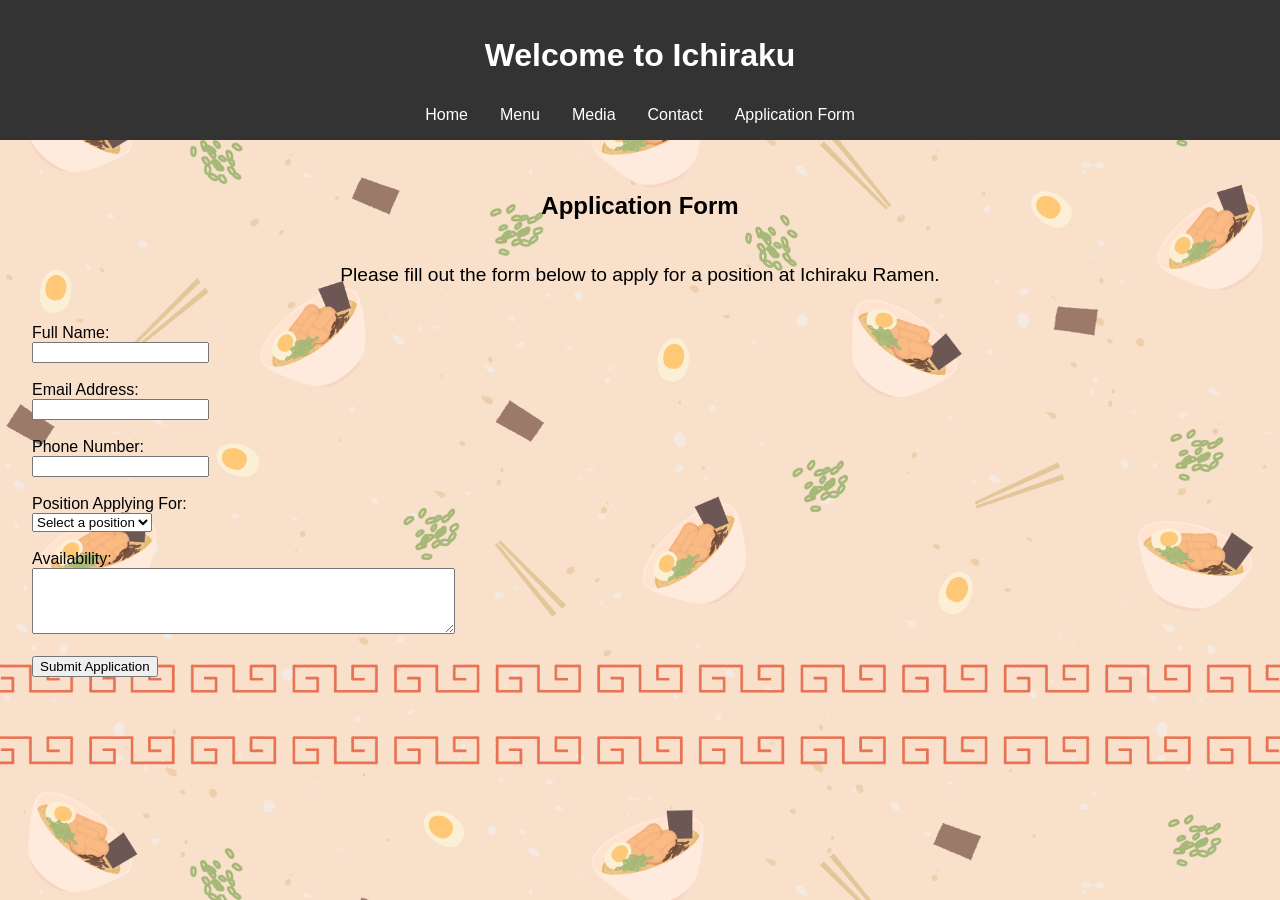
==== application.html @ 47bed595 "Created an About Application page" ====
<!DOCTYPE html>
<html lang="en">
<head>
    <meta charset="UTF-8">
    <meta name="viewport" content="width=device-width, initial-scale=1.0">
    <title>ichiraku - Application Page</title>
    <link rel="stylesheet" href="main.css">
    <link rel="shortcut icon" href="images/icon.jpg">
</head>
<body>
    <header>
        <h1>Welcome to Ichiraku</h1>
        <nav>
            <ul>
                <li><a href="index.html">Home</a></li>
                <li><a href="ramen.html">Menu</a></li>
                <li><a href="media.html">Media</a></li>
                <li><a href="contact.html">Contact</a></li>
                <li><a href="form.html">Application Form</a></li>
            </ul>
        </nav>
    </header>
    <main>
        <div class="application-form">
            <h2>Application Form</h2>
            <p>Please fill out the form below to apply for a position at Ichiraku Ramen.</p>
            <form action="submit_application.php" method="post">
                <label for="name">Full Name:</label><br>
                <input type="text" id="name" name="name" required><br><br>

                <label for="email">Email Address:</label><br>
                <input type="email" id="email" name="email" required><br><br>

                <label for="phone">Phone Number:</label><br>
                <input type="tel" id="phone" name="phone" required><br><br>

                <label for="position">Position Applying For:</label><br>
                <select id="position" name="position" required>
                    <option value="">Select a position</option>
                    <option value="server">Server</option>
                    <option value="kitchen_staff">Kitchen Staff</option>
                    <option value="cashier">Cashier</option>
                </select><br><br>

                <label for="availability">Availability:</label><br>
                <textarea id="availability" name="availability" rows="4" cols="50" required></textarea><br><br>

                <input type="submit" value="Submit Application">
            </form>
    
</body>
</html>
---- main.css ----
body {
    font-family: Arial, sans-serif;
    margin: 0;
    padding: 0;
    background-color: #f4f4f4;
    background-image: url('images/background.png');
    background-repeat: repeat;
    background-position: center;
    background-size: cover;
}

header {
    background-color: #333;
    color: #fff;
    padding: 1em;
    text-align: center;
}

nav ul {
    list-style-type: none;
    padding: 0;
    margin: 0;
    display: flex;
    justify-content: center;
}

nav ul li {
    margin: 0 1em;
}

nav ul li a {
    color: #fff;
    text-decoration: none;
}

main {
    padding: 2em;
}

section {
    margin-bottom: 2em;
    text-align: center;
}

ul {
    display: flex;
    justify-content: space-around;
    flex-wrap: wrap;
    list-style-type: none;
}

footer {
    background-color: #333;
    color: #fff;
    text-align: center;
    padding: 1em;
    bottom: 0;
    width: 100%;
}

/* this is ramen menu  */
table {
    border-collapse: collapse;
   margin-left: auto;
   margin-right: auto;
   height: 100px;
}

caption {
    text-align: center;
    margin-top: 0.5em;
    font-style: italic;
    padding: 2em;
    font-size: 1.2em;
}

th {
    border: 1px solid #ddd;
    padding: 0.5em;
    width: 150px;
}

td {
    border: 1px solid #ddd;
    padding: 0.5em;
    text-align: center;
    width: 150px;
}

/* this is media  */
.social-media {
    padding: 2em;
    justify-content: center;
}

/* this is contact  */
.contact-form {
    max-width: 400px;
    margin: 0 auto;
    padding: 2em;
    text-align: center;
    font-size: 1em;
    background-color: #fff;
    border-radius: 5px;
    box-shadow: 0 0 10px rgba(0, 0, 0, 0.1);
}

h1 {
    margin-bottom: 1em;
    text-align: center;
}

h2 {
    margin-bottom: 1em;
    text-align: center;
}

p {
    margin-bottom: 1em;
    text-align: center;
}

.contact-us {
    text-align: center;
    margin-top: 2em;
    font-size: 2em;
}

/* this is application form */

h3 {
    margin-bottom: 1em;
    text-align: center;
}

.application-form p {
    margin-bottom: 1em;
    text-align: center;
    font-size: 1.2em;
    padding: 1em;
}

.applylink {
    display: inline-block;
    font-size: 1.2em;
    padding: 0.5em 1em;
    background-color:red;
    color: #fff;
    text-decoration: none;
    border-radius: 5px;
    transition: background-color 0.3s ease;
}
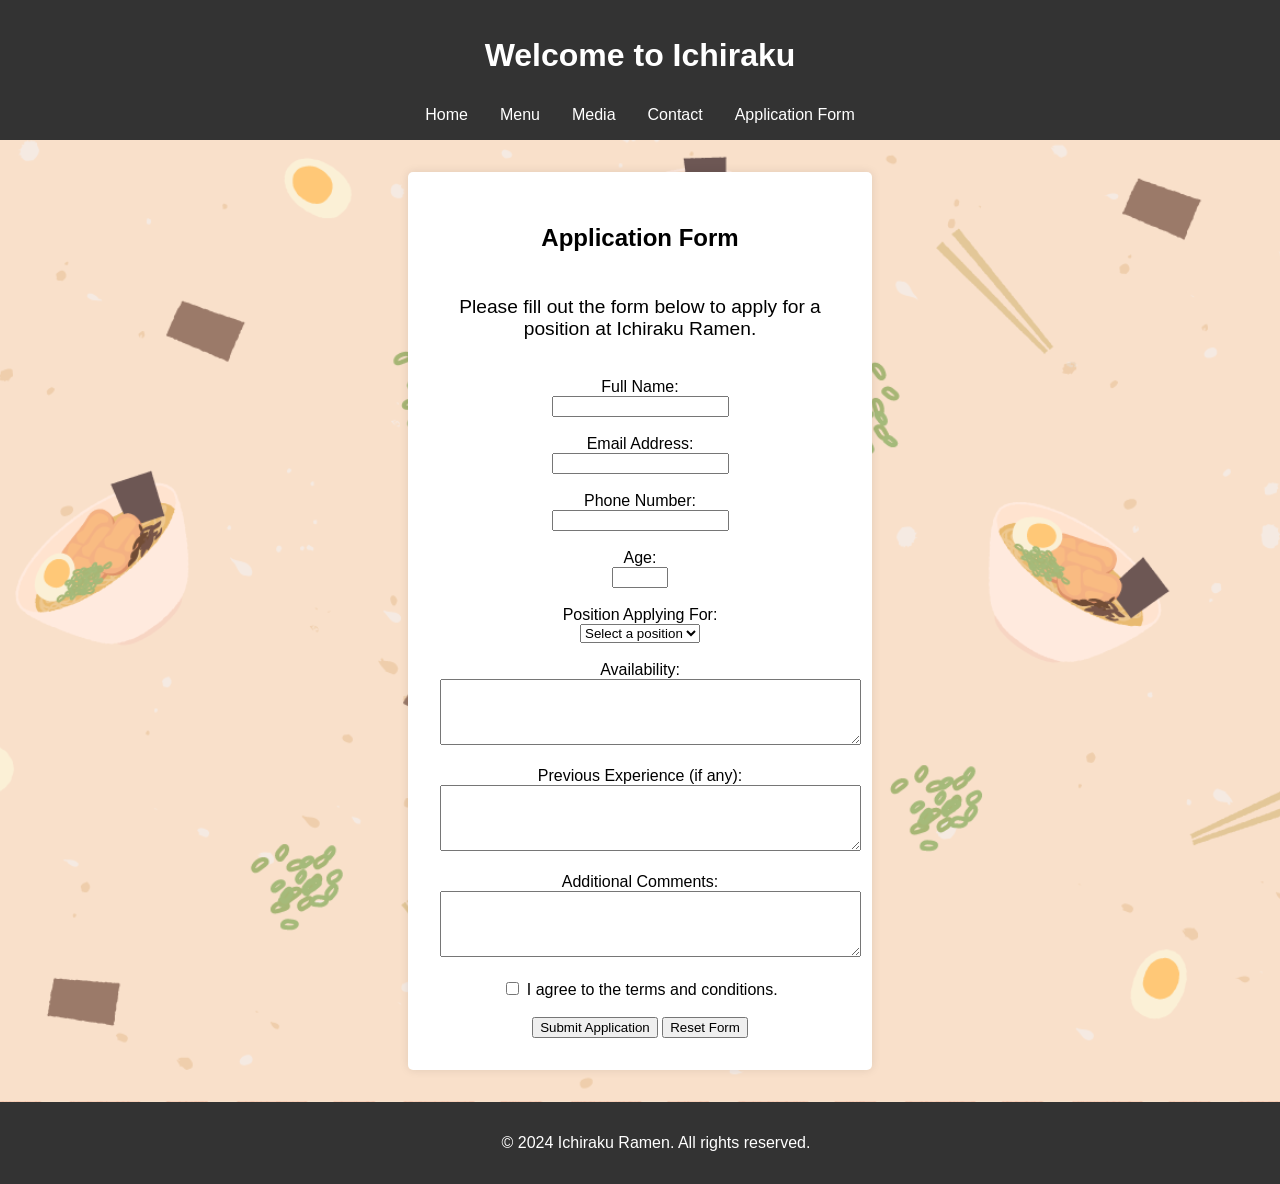
==== commit 8151a4e8: "I've created a page for the application form. I made it simple and easy to read." ====
--- a/application.html
+++ b/application.html
@@ -34,6 +34,9 @@
                 <label for="phone">Phone Number:</label><br>
                 <input type="tel" id="phone" name="phone" required><br><br>
 
+                <label for="age">Age:</label><br>
+                <input type="number" id="age" name="age" min="16" max="120"><br><br>
+
                 <label for="position">Position Applying For:</label><br>
                 <select id="position" name="position" required>
                     <option value="">Select a position</option>
@@ -45,8 +48,22 @@
                 <label for="availability">Availability:</label><br>
                 <textarea id="availability" name="availability" rows="4" cols="50" required></textarea><br><br>
 
+                <label for="experience">Previous Experience (if any):</label><br>
+                <textarea id="experience" name="experience" rows="4" cols="50"></textarea><br><br>
+
+                <label for="additional comments">Additional Comments:</label><br>
+                <textarea id="comments" name="comments" rows="4" cols="50"></textarea><br><br>
+
+                <input type="checkbox" id="terms" name="terms" required>
+                <label for="terms">I agree to the terms and conditions.</label><br><br>
+                
                 <input type="submit" value="Submit Application">
+                <input type="reset" value="Reset Form">
             </form>
-    
+        </div>
+    </main>
+    <footer>
+        <p>&copy; 2024 Ichiraku Ramen. All rights reserved.</p>
+    </footer> 
 </body>
 </html>
--- a/main.css
+++ b/main.css
@@ -149,4 +149,15 @@
     text-decoration: none;
     border-radius: 5px;
     transition: background-color 0.3s ease;
+}
+
+.application-form {
+    max-width: 400px;
+    margin: 0 auto;
+    padding: 2em;
+    text-align: center;
+    font-size: 1em;
+    background-color: #fff;
+    border-radius: 5px;
+    box-shadow: 0 0 10px rgba(0, 0, 0, 0.1);
 }
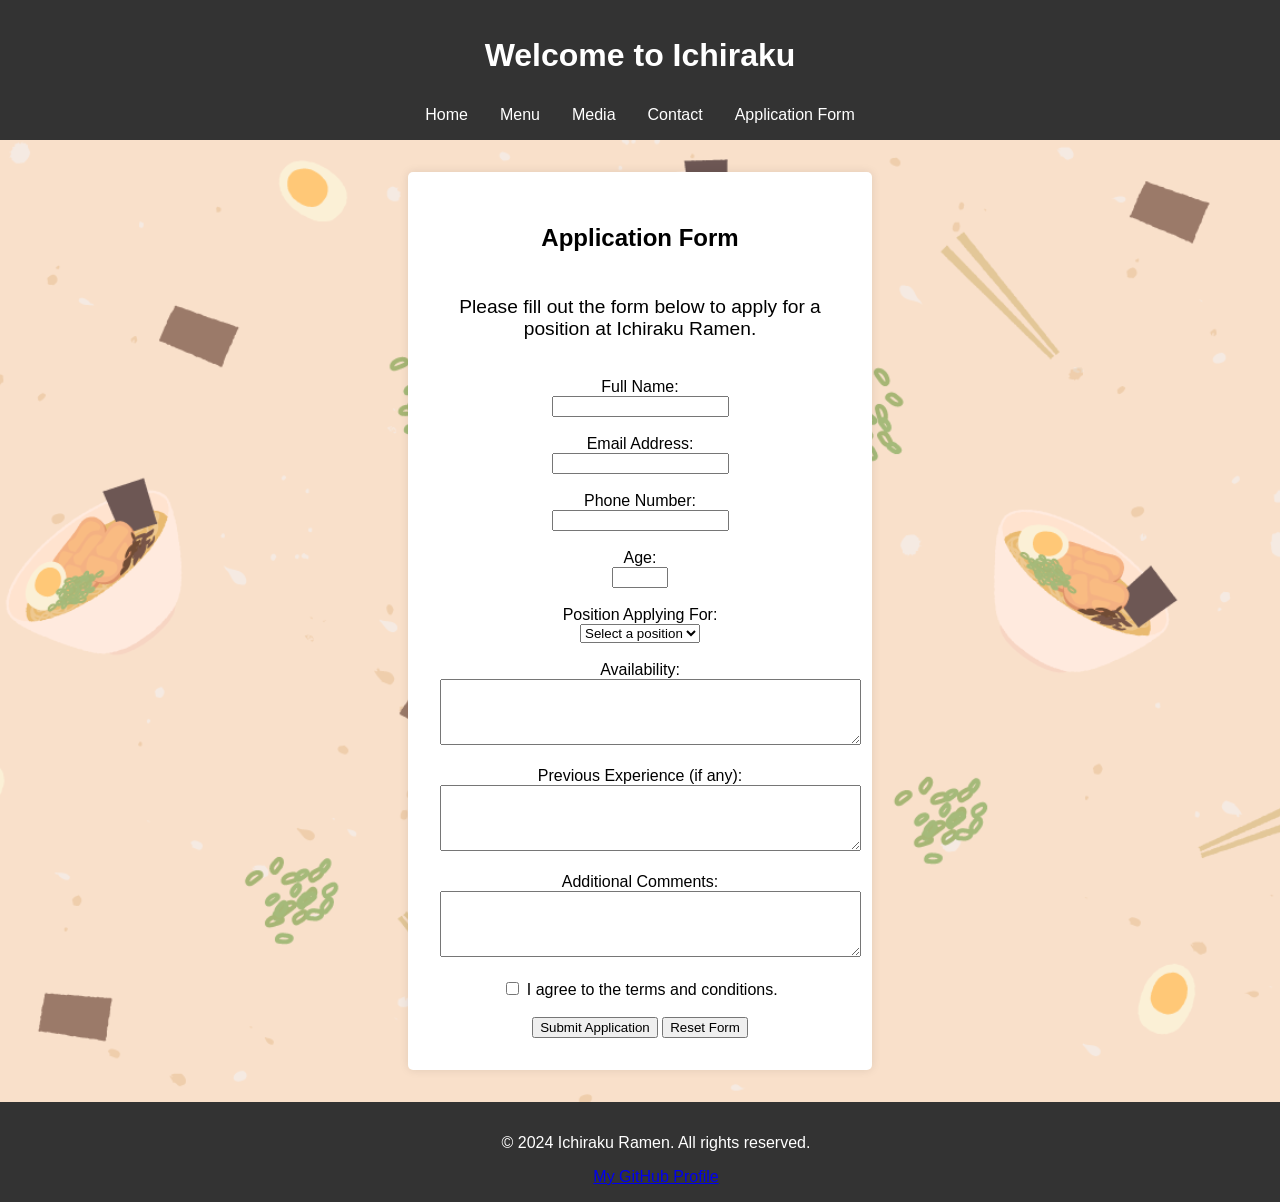
==== commit ba3c93d2: "I added my GitHub profile to the <footer> element." ====
--- a/application.html
+++ b/application.html
@@ -11,7 +11,7 @@
     <header>
         <h1>Welcome to Ichiraku</h1>
         <nav>
-            <ul>
+            <ul class="navbar">
                 <li><a href="index.html">Home</a></li>
                 <li><a href="ramen.html">Menu</a></li>
                 <li><a href="media.html">Media</a></li>
@@ -51,7 +51,7 @@
                 <label for="experience">Previous Experience (if any):</label><br>
                 <textarea id="experience" name="experience" rows="4" cols="50"></textarea><br><br>
 
-                <label for="additional comments">Additional Comments:</label><br>
+                <label for="comments">Additional Comments:</label><br>
                 <textarea id="comments" name="comments" rows="4" cols="50"></textarea><br><br>
 
                 <input type="checkbox" id="terms" name="terms" required>
@@ -64,6 +64,7 @@
     </main>
     <footer>
         <p>&copy; 2024 Ichiraku Ramen. All rights reserved.</p>
+        <a href="https://github.com/Hiroki1029-p">My GitHub Profile</a>
     </footer> 
 </body>
 </html>
--- a/main.css
+++ b/main.css
@@ -27,7 +27,6 @@
 nav ul li {
     margin: 0 1em;
 }
-
 nav ul li a {
     color: #fff;
     text-decoration: none;
@@ -58,7 +57,16 @@
     width: 100%;
 }
 
+
 /* this is ramen menu  */
+
+.secondary-menu a {
+    color: white;
+    text-decoration: none;
+    background-color: red;
+    padding: 0.5em 1em;
+}
+
 table {
     border-collapse: collapse;
    margin-left: auto;
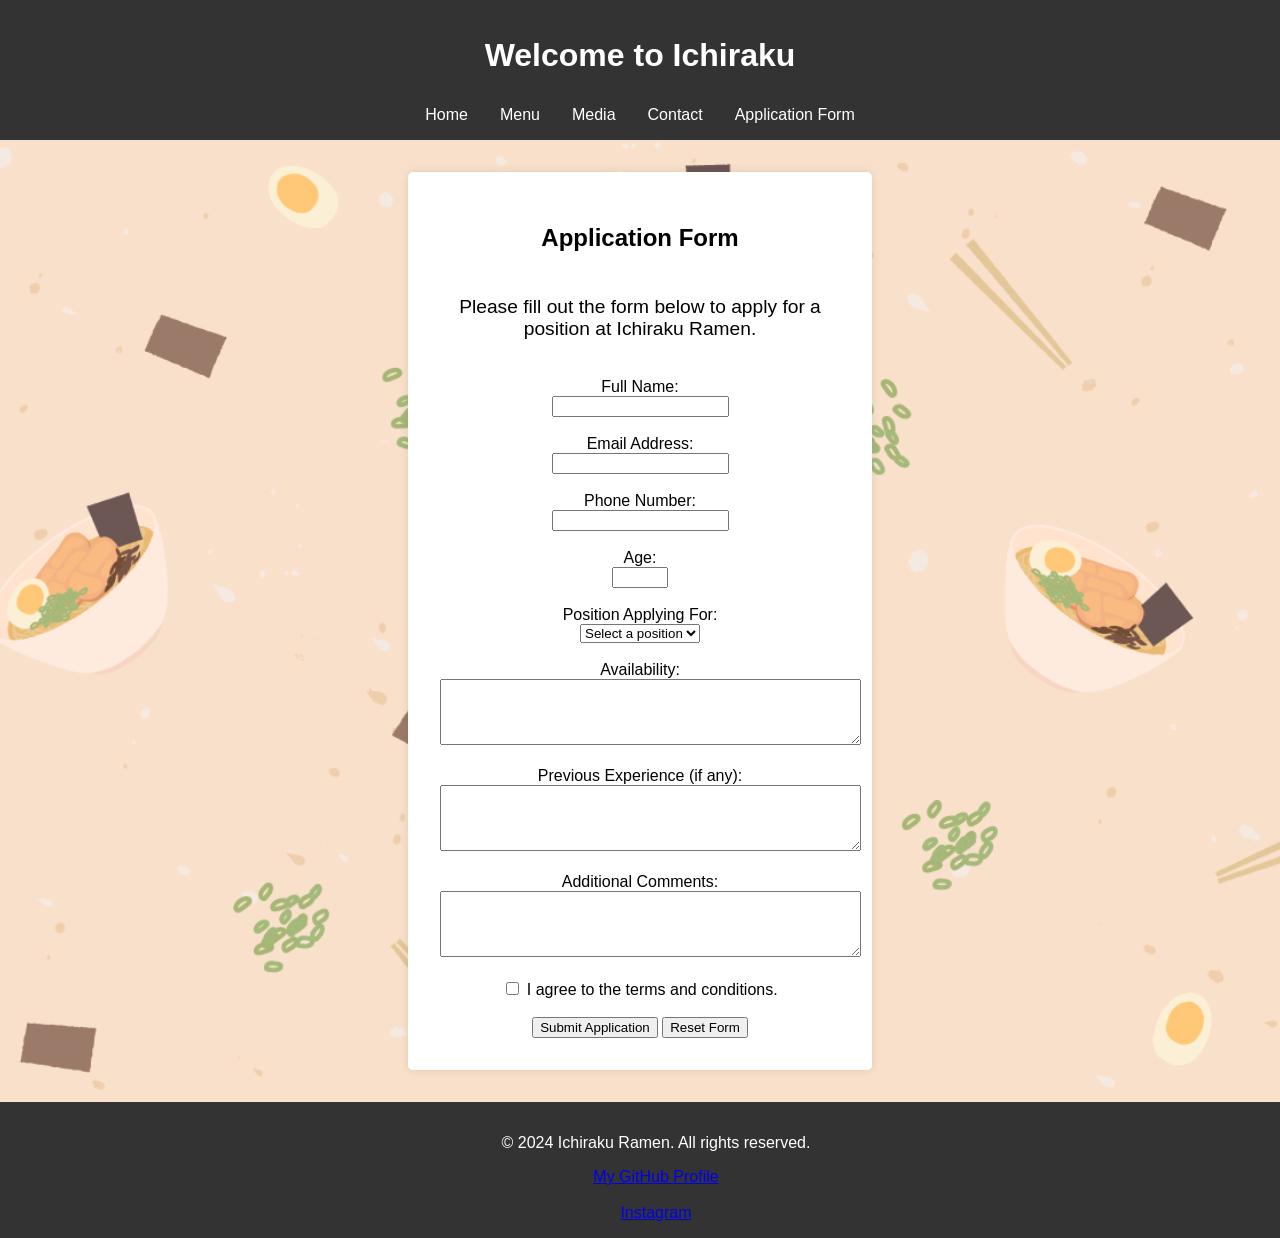
==== commit e9b124eb: "Social media links have been added to the footer. The filename has been changed from Contact.html to" ====
--- a/application.html
+++ b/application.html
@@ -65,6 +65,8 @@
     <footer>
         <p>&copy; 2024 Ichiraku Ramen. All rights reserved.</p>
         <a href="https://github.com/Hiroki1029-p">My GitHub Profile</a>
+        <br><br>
+        <a href="https://www.instagram.com/h1rok1_1029?stkn=MWN1a21hcmQ3dmxsaA%3D%3D&utm_source=qr">Instagram</a>
     </footer> 
 </body>
 </html>
